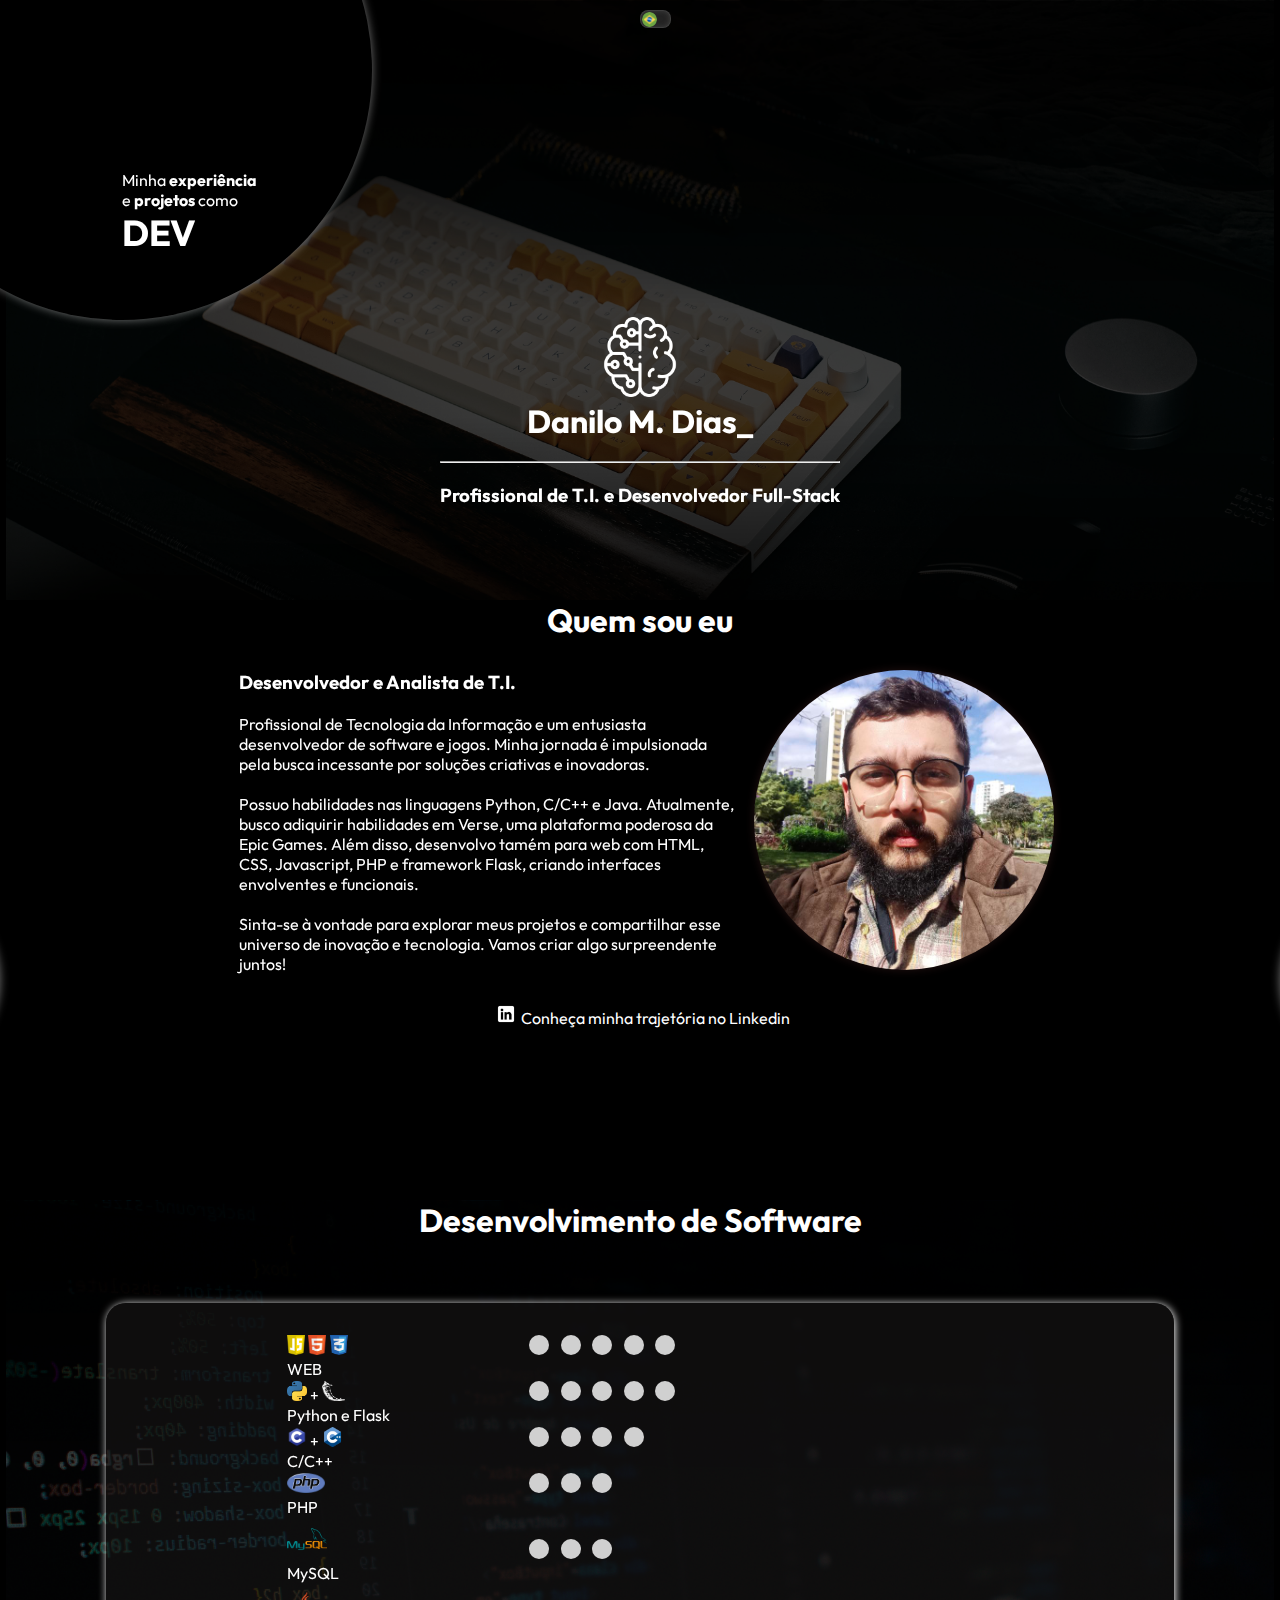
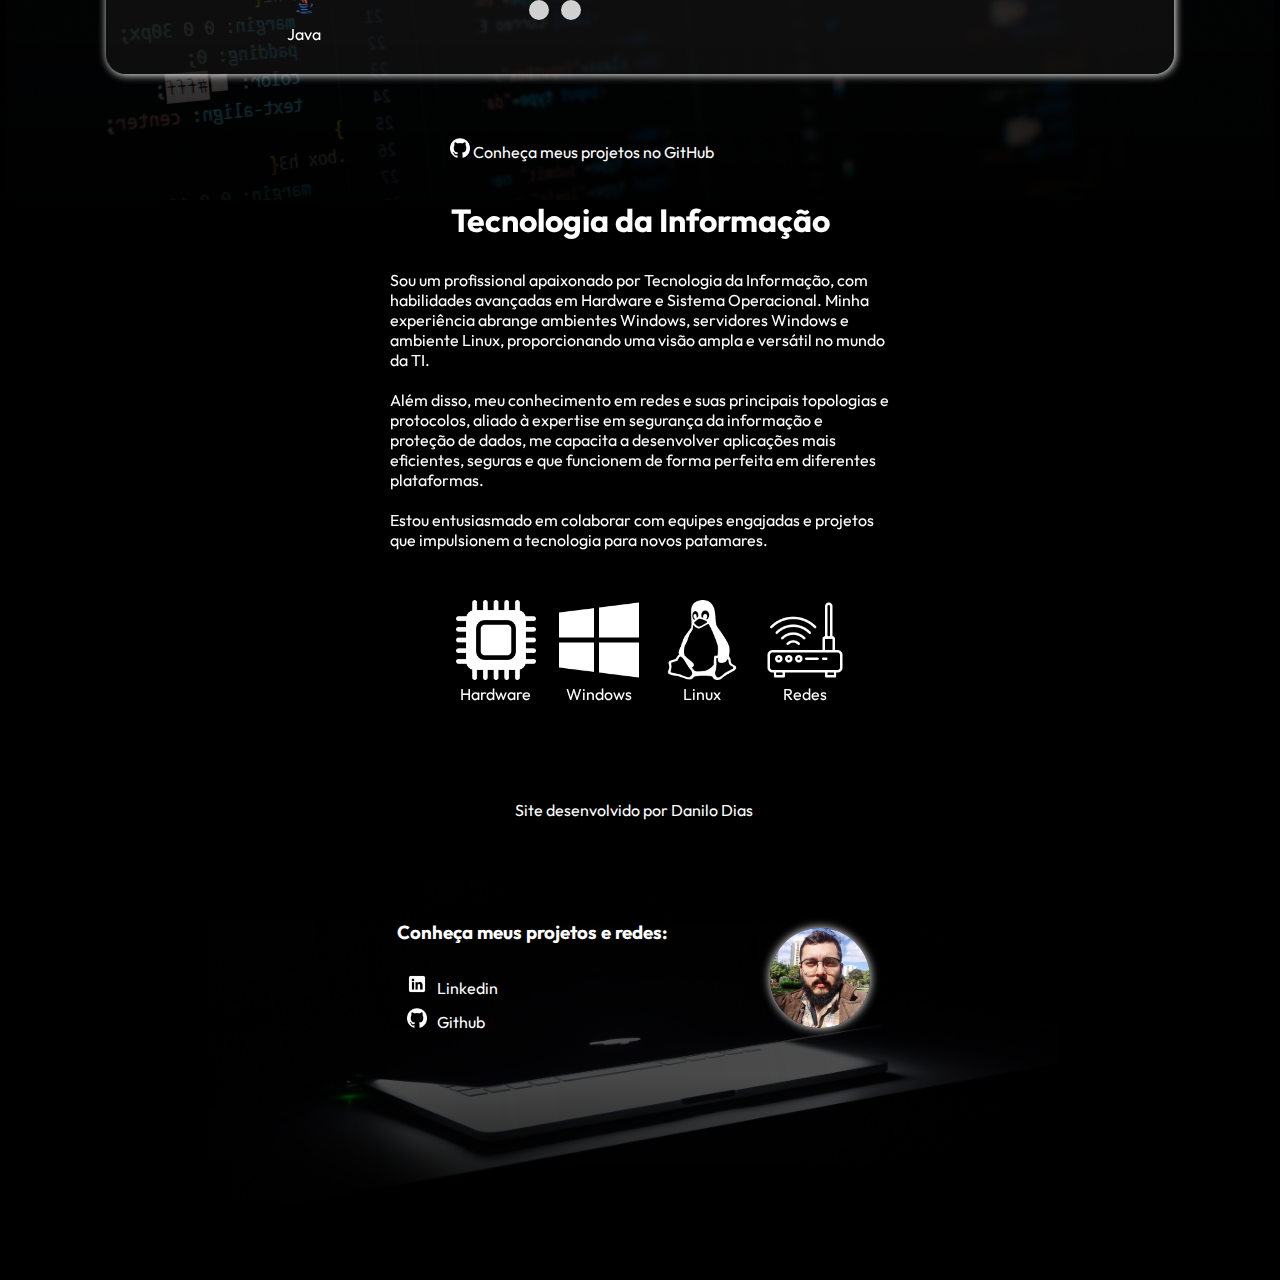
==== index.html @ 43490541 "modificações" ====
<!DOCTYPE html>
<html lang="en">
<head>
    <meta charset="UTF-8">
    <meta name="viewport" content="width=device-width, initial-scale=1.0">
    <link rel="stylesheet" href="assets\style\css.css">
    <link rel="shortcut icon" href="assets/img/brain.png" type="image/x-icon">
    
    <title>Portifólio</title>
</head>
<body>

    <div id="centerWrapper">
        <div id="countrySWrapper">
            <div id="countryBall"><img id="countryIcon" src="assets/img/br.png" alt=""></div>
        </div>
    </div>

    <div id="c01"class="circle">
    
        <div id="circle-text01">
            <p id="p01" class="circleParagraph">Minha <strong>experiência</strong> <br>e <strong>projetos</strong> como </p>
            <h2><a id="centerEnd">DEV</a></h2>
        </div>

    </div>


    <div id="c02"class="circle">

        <div id="circle-text02">
            <p id="p02" class="circleParagraph">Minha <strong>jornada</strong> <br>e <strong>experiência <br> profissional</strong> como </p>
            <h2><a id="centerMiddle">T.I.</a></h2>
       </div>
        

    </div>


    <div id="c03"class="circle">

        <div id="circle-text03">

            <h2><a id="centerSobre">SOBRE</a></h2>
            <p id="p03" class="circleParagraph">Um resumo sobre mim<br>  e minha <strong>vida profissional</strong></p>
       </div>

    </div>


    <div id="c04"class="circle">

        <div id="circle-text04">

            <h2><a id="centerFooter">Contatos</a></h2>

       </div>
    
    </div>



<section id="top" class="light" >


    <div id="inicio">
        <img id="brain-icon" src="./assets/img/brain.png" alt="brain icon">
        <h1>Danilo M. Dias<span class="cursor">_</span></h1>
        <br>
        <hr>
        <br>
        <h3>Profissional de T.I. e Desenvolvedor Full-Stack</h3>
    </div>

</section>


<section id="middle" >
    
    <h1>
        Quem sou eu
    </h1>

    <div id="about" class="description">
        <p>
            <h3>Desenvolvedor e Analista de T.I.</h3>
        <br>
            Profissional de Tecnologia da Informação e um entusiasta desenvolvedor de software e jogos. Minha jornada é impulsionada pela busca incessante por soluções criativas e inovadoras.
            <br>
            <br>
            Possuo habilidades nas linguagens Python, C/C++ e Java. Atualmente, busco adiquirir habilidades em Verse, uma plataforma poderosa da Epic Games. Além disso, desenvolvo tamém para web com HTML, CSS, Javascript, PHP e framework Flask, criando interfaces envolventes e funcionais.
            <br>
            <br>
            Sinta-se à vontade para explorar meus projetos e compartilhar esse universo de inovação e tecnologia. Vamos criar algo surpreendente juntos!
        </p>
    </div>

    <div id="myPicWrapper">
        <div id="myPic">

        </div>
    </div>


    <a href="https://www.linkedin.com/in/danilo-de-medeiros-dias" id="linkedin-link" target="_blank"><img class="linkedin-icon" src="assets/img/linkedin.png" alt="">Conheça minha trajetória no Linkedin</a>

</section>


<section id="end" >

    <h1>
        Desenvolvimento de Software
    </h1>

    <div id="coding-skills">
         
        <div class="coding-skill" >
            <div class="coding-icons">
                <img src="/assets/img/js.png" alt="">
                <img src="/assets/img/html.png" alt="">
                <img src="/assets/img/css.png" alt="">
            </div>
            <div class="levels">
                <div class="ball" ></div>
                <div class="ball" ></div>
                <div class="ball" ></div>
                <div class="ball" ></div>
                <div class="ball" ></div>
            </div>
            <p>WEB</p>
        </div>

        <div class="coding-skill" >
            <div class="coding-icons">
                <img src="/assets/img/python.png" alt=""> +
                <img src="/assets/img/flask.png" alt="">  
            </div>
            <div class="levels">
                <div class="ball" ></div>
                <div class="ball" ></div>
                <div class="ball" ></div>
                <div class="ball" ></div>
                <div class="ball" ></div>
            </div>
            <p>Python e Flask</p>
        </div>

        <div class="coding-skill" >
            <div class="coding-icons">
                <img src="/assets/img/c.png" alt=""> +
                <img src="/assets/img/cpp.png" alt="">
            </div>
            <div class="levels">
                <div class="ball" ></div>
                <div class="ball" ></div>
                <div class="ball" ></div>
                <div class="ball" ></div>
            </div>
            <p>C/C++</p>
        </div>

        <div class="coding-skill" >
            <div class="coding-icons">
                <img src="/assets/img/php.png" alt="">
            </div>
            <div class="levels">
                <div class="ball" ></div>
                <div class="ball" ></div>
                <div class="ball" ></div>
            </div>
            <p>PHP</p>
        </div>

        <div class="coding-skill" >
            <div class="coding-icons">
                <img style="height: 40px; width: 40px;" src="/assets/img/mysql.png" alt="">    
            </div>
            <div class="levels">
                <div class="ball" ></div>
                <div class="ball" ></div>
                <div class="ball" ></div>
            </div>
            <p>MySQL</p>
        </div>
    
        <div class="coding-skill" >
            <div class="coding-icons">
                <img style="height: 35px; width: 35px;" src="/assets/img/java.png" alt="">    
            </div>
            <div class="levels">
                <div class="ball" ></div>
                <div class="ball" ></div>
            </div>
            <p>Java</p>
        </div>

        
    </div>

    <a href="https://www.github.com/diasdan" id="github-link" target="_blank"><img class="git-icon" src="assets/img/github-logo.png" alt=""> Conheça meus projetos no GitHub</a>


</section>



<section id="bottom" >
    
    <h1>
        Tecnologia da Informação
    </h1>

    <div id="ITdescription" class="description">
        <p>
            Sou um profissional apaixonado por Tecnologia da Informação, com habilidades avançadas em Hardware e Sistema Operacional. Minha experiência abrange ambientes Windows, servidores Windows e ambiente Linux, proporcionando uma visão ampla e versátil no mundo da TI.
            <br>
            <br>
            Além disso, meu conhecimento em redes e suas principais topologias e protocolos, aliado à expertise em segurança da informação e proteção de dados, me capacita a desenvolver aplicações mais eficientes, seguras e que funcionem de forma perfeita em diferentes plataformas.
            <br>
            <br>
            Estou entusiasmado em colaborar com equipes engajadas e projetos que impulsionem a tecnologia para novos patamares.
        </p>
        <div id="ITSkills">
            
            <div class="ITIcons">
                <img src="assets/img/chip.png" alt="">
                <p>Hardware</p>
            </div>
            <div class="ITIcons">
                <img src="assets/img/windows.png" alt="">
                <p>Windows </p>
            </div>
            <div class="ITIcons">
                <img src="assets/img/linux.png" alt="">
                <p>Linux</p>
            </div>
            <div id="networking" class="ITIcons">
                <img src="assets/img/wifi-router.png" alt="">
                <p>Redes</p>
            </div>
        </div>

    </div>

    
</section>


<footer id="footer">
        <p>Site desenvolvido por Danilo Dias</p>
        <div id="footerInfo">
        <div id="contatos">
            <h3>Conheça meus projetos e redes:</h3>
            <br>
            <ul>
                <li> <img src="assets/img/linkedin.png" class="linkedin-icon"><a href="https://www.linkedin.com/in/danilo-de-medeiros-dias" target="_blank"> Linkedin</a></li>
                <li> <img src="assets/img/github-logo.png" class="git-icon"><a href="https://www.github.com/diasdan" target="_blank"> Github</a></li>
            </ul>
        </div>
        <div id="finalPic">
        </div>
    </div>

</footer>

    
</body>

<script src="assets/js/script.js" type="text/javascript" ></script>
</html>
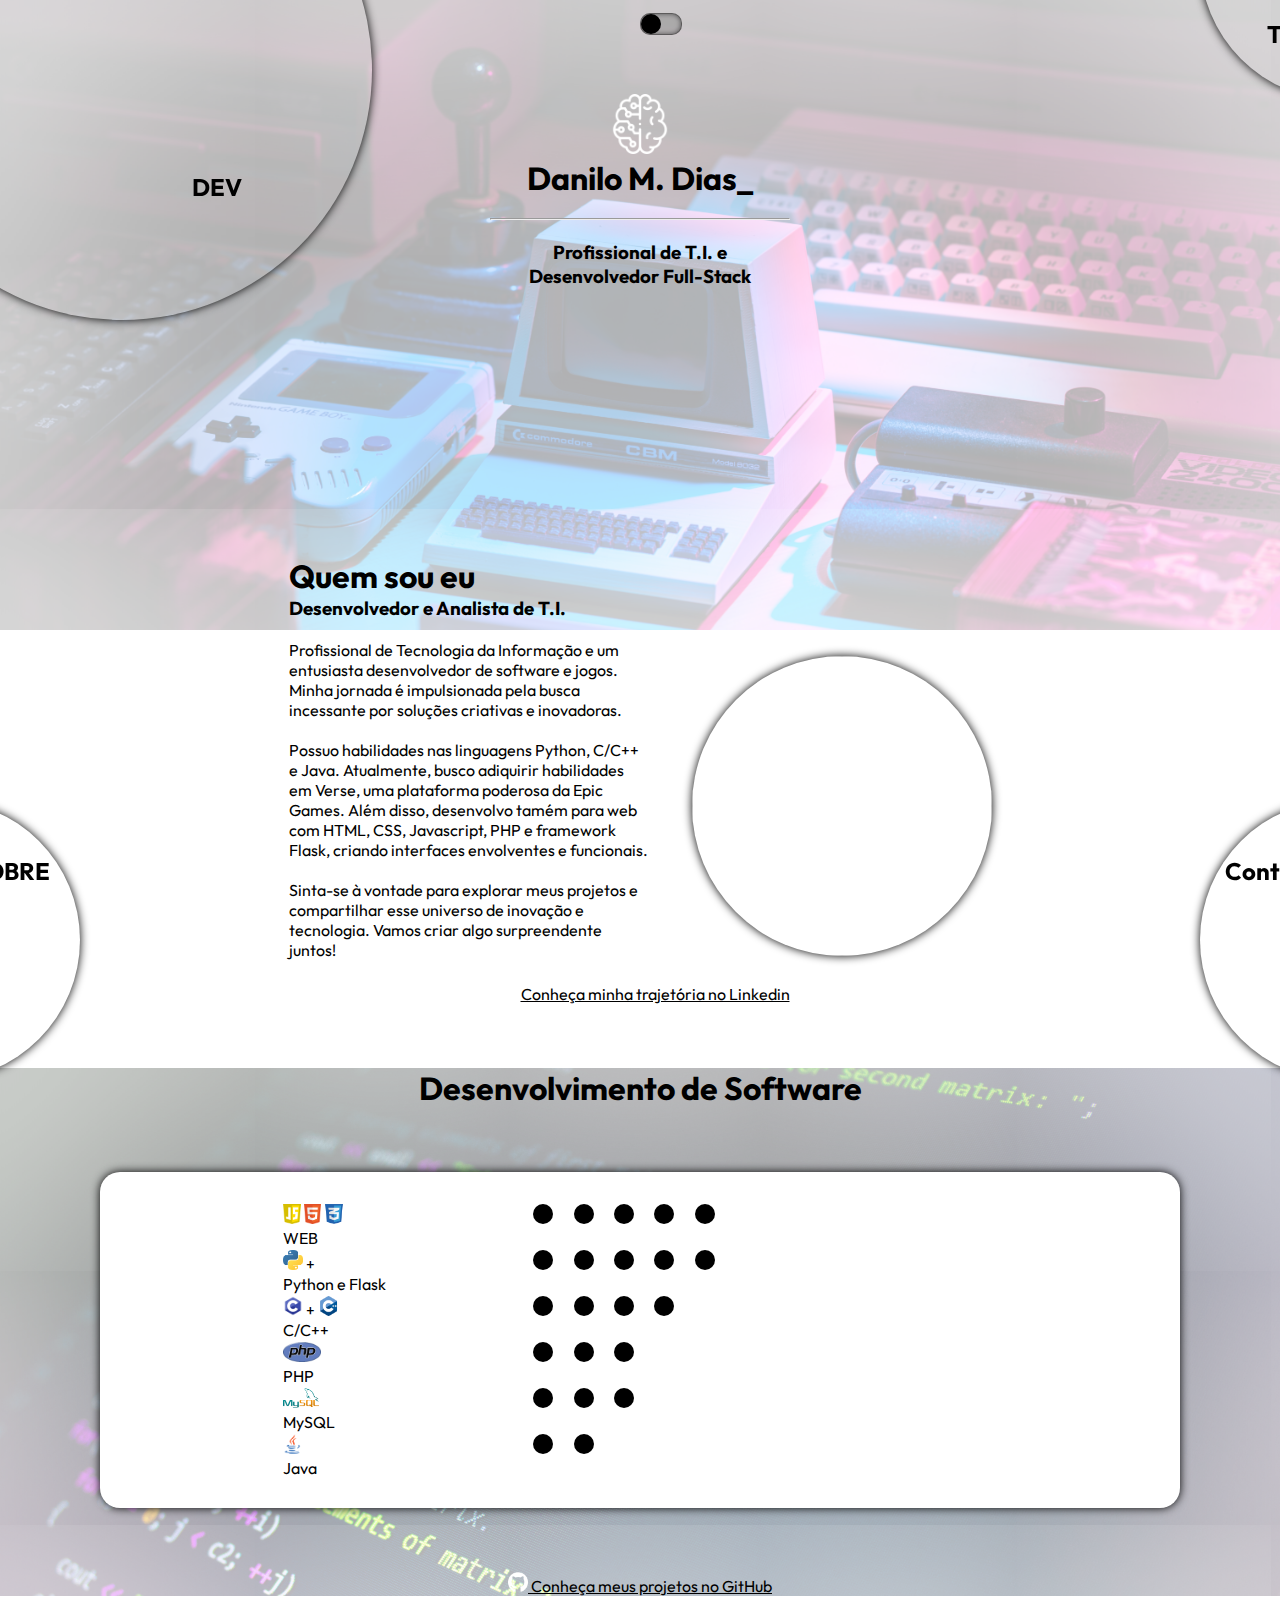
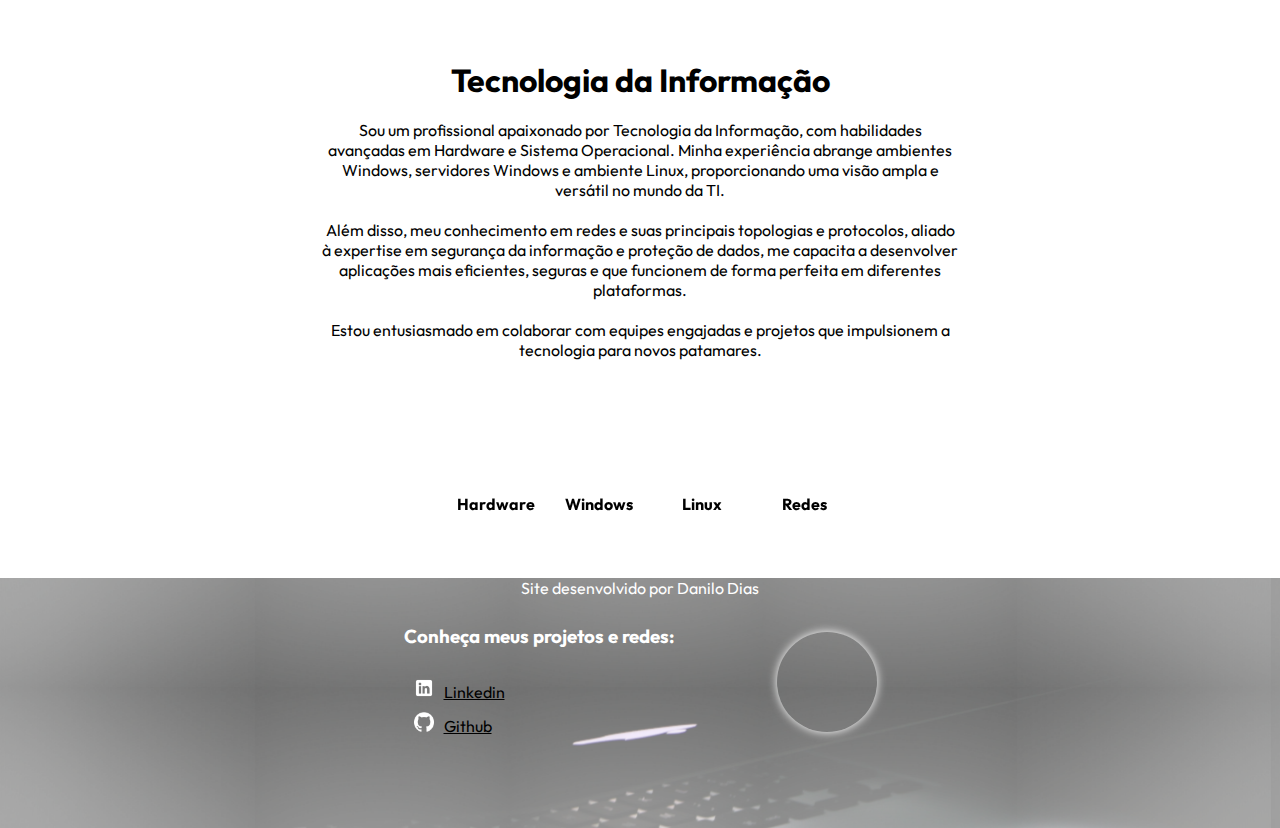
==== commit f79b4106: "Correções" ====
--- a/index.html
+++ b/index.html
@@ -3,269 +3,302 @@
 <head>
     <meta charset="UTF-8">
     <meta name="viewport" content="width=device-width, initial-scale=1.0">
-    <link rel="stylesheet" href="assets\style\css.css">
-    <link rel="shortcut icon" href="assets/img/brain.png" type="image/x-icon">
-    
+    <link rel="stylesheet" href="assets/style/css.css">
     <title>Portifólio</title>
 </head>
 <body>
-
-    <div id="centerWrapper">
-        <div id="countrySWrapper">
-            <div id="countryBall"><img id="countryIcon" src="assets/img/br.png" alt=""></div>
-        </div>
+    
+    <div id="theme_selector_wrapper">
+        <div id="theme_selector" >
+            <div id="theme_circle"></div>
+        </div>
+
+        <div id="menu-wrapper">
+            <div id="tLine" class="menu-line"></div>
+            <div id="mLine" class="menu-line"></div>
+            <div id="bLine" class="menu-line"></div>
+
+        </div>
+<div id="mobile-menu-wrapper">
+    
+            <div id="mobile-menu">
+                <ul>
+                    <li><a id="centerSobre">SOBRE</a></li>
+                    <li><a id="centerEnd">DEV</a></li>
+                    <li><a id="centerMiddle">T.I.</a></li>
+                    <li><a id="centerFooter">Contatos</a></li>
+                </ul>
+    
+</div>
+      
+
+        </div>
+  
+
+        <div id="c01"class="circle">
+    
+            <div id="circle-text01">
+                <p id="p01" class="circleParagraph icons">Minha <strong>experiência</strong> <br>e <strong>projetos</strong> como </p>
+                <h2><a id="centerEnd">DEV</a></h2>
+            </div>
+    
+        </div>
+    
+    
+        <div id="c02"class="circle">
+    
+            <div id="circle-text02">
+                <p id="p02" class="circleParagraph icons">Minha <strong>jornada</strong> <br>e <strong>experiência <br> profissional</strong> como </p>
+                <h2><a id="centerMiddle">T.I.</a></h2>
+           </div>
+            
+    
+        </div>
+    
+    
+        <div id="c03"class="circle">
+    
+            <div id="circle-text03">
+    
+                <h2><a id="centerSobre">SOBRE</a></h2>
+                <p id="p03" class="circleParagraph icons">Um resumo sobre mim<br>  e minha <strong>vida profissional</strong></p>
+           </div>
+    
+        </div>
+    
+    
+        <div id="c04"class="circle">
+    
+            <div id="circle-text04">
+    
+                <h2><a id="centerFooter">Contatos</a></h2>
+    
+           </div>
+        
+        </div>
+    
+
     </div>
 
-    <div id="c01"class="circle">
-    
-        <div id="circle-text01">
-            <p id="p01" class="circleParagraph">Minha <strong>experiência</strong> <br>e <strong>projetos</strong> como </p>
-            <h2><a id="centerEnd">DEV</a></h2>
-        </div>
-
-    </div>
-
-
-    <div id="c02"class="circle">
-
-        <div id="circle-text02">
-            <p id="p02" class="circleParagraph">Minha <strong>jornada</strong> <br>e <strong>experiência <br> profissional</strong> como </p>
-            <h2><a id="centerMiddle">T.I.</a></h2>
-       </div>
+    <div id="backgroundTop" class="backgrounds"></div>
+
+    <section id="header">
+
+        <div id="inicio">
+
+            <div id="inicio-content-wrapper">
+                <img id="brain-icon" class="icons" src="assets/img/brain.png" alt="">
+                <h1> Danilo M. Dias<span class="cursor">_</span></h1>
+                <br>
+                <hr>
+                <br>
+                <h3>Profissional de T.I. e Desenvolvedor Full-Stack</h3>
+            </div>
+
+           
+        </div>
+
+    </section>
+
+    <section id="top" >
+        <div id="top_content" class="content">
+            <h1>
+                Quem sou eu
+            </h1>
         
-
-    </div>
-
-
-    <div id="c03"class="circle">
-
-        <div id="circle-text03">
-
-            <h2><a id="centerSobre">SOBRE</a></h2>
-            <p id="p03" class="circleParagraph">Um resumo sobre mim<br>  e minha <strong>vida profissional</strong></p>
-       </div>
-
-    </div>
-
-
-    <div id="c04"class="circle">
-
-        <div id="circle-text04">
-
-            <h2><a id="centerFooter">Contatos</a></h2>
-
-       </div>
-    
-    </div>
-
-
-
-<section id="top" class="light" >
-
-
-    <div id="inicio">
-        <img id="brain-icon" src="./assets/img/brain.png" alt="brain icon">
-        <h1>Danilo M. Dias<span class="cursor">_</span></h1>
+            <div id="about" class="description">
+                <p>
+                    <h3>Desenvolvedor e Analista de T.I.</h3>
+                <br>
+                    Profissional de Tecnologia da Informação e um entusiasta desenvolvedor de software e jogos. Minha jornada é impulsionada pela busca incessante por soluções criativas e inovadoras.
+                    <br>
+                    <br>
+                    Possuo habilidades nas linguagens Python, C/C++ e Java. Atualmente, busco adiquirir habilidades em Verse, uma plataforma poderosa da Epic Games. Além disso, desenvolvo tamém para web com HTML, CSS, Javascript, PHP e framework Flask, criando interfaces envolventes e funcionais.
+                    <br>
+                    <br>
+                    Sinta-se à vontade para explorar meus projetos e compartilhar esse universo de inovação e tecnologia. Vamos criar algo surpreendente juntos!
+                </p>
+            </div>
+        </div>
+
+        <div id="myPic">
+            <img src="//avatars.githubusercontent.com/u/83825905?s=400&u=0954c997e898441a1854f269dea0ebb0ff358eaf&v=4" alt="">
+        </div>
         <br>
-        <hr>
         <br>
-        <h3>Profissional de T.I. e Desenvolvedor Full-Stack</h3>
-    </div>
-
-</section>
-
-
-<section id="middle" >
-    
-    <h1>
-        Quem sou eu
-    </h1>
-
-    <div id="about" class="description">
-        <p>
-            <h3>Desenvolvedor e Analista de T.I.</h3>
-        <br>
-            Profissional de Tecnologia da Informação e um entusiasta desenvolvedor de software e jogos. Minha jornada é impulsionada pela busca incessante por soluções criativas e inovadoras.
-            <br>
-            <br>
-            Possuo habilidades nas linguagens Python, C/C++ e Java. Atualmente, busco adiquirir habilidades em Verse, uma plataforma poderosa da Epic Games. Além disso, desenvolvo tamém para web com HTML, CSS, Javascript, PHP e framework Flask, criando interfaces envolventes e funcionais.
-            <br>
-            <br>
-            Sinta-se à vontade para explorar meus projetos e compartilhar esse universo de inovação e tecnologia. Vamos criar algo surpreendente juntos!
-        </p>
-    </div>
-
-    <div id="myPicWrapper">
-        <div id="myPic">
-
-        </div>
-    </div>
-
-
-    <a href="https://www.linkedin.com/in/danilo-de-medeiros-dias" id="linkedin-link" target="_blank"><img class="linkedin-icon" src="assets/img/linkedin.png" alt="">Conheça minha trajetória no Linkedin</a>
-
-</section>
-
-
-<section id="end" >
-
-    <h1>
-        Desenvolvimento de Software
-    </h1>
-
-    <div id="coding-skills">
-         
-        <div class="coding-skill" >
-            <div class="coding-icons">
-                <img src="/assets/img/js.png" alt="">
-                <img src="/assets/img/html.png" alt="">
-                <img src="/assets/img/css.png" alt="">
-            </div>
-            <div class="levels">
-                <div class="ball" ></div>
-                <div class="ball" ></div>
-                <div class="ball" ></div>
-                <div class="ball" ></div>
-                <div class="ball" ></div>
-            </div>
-            <p>WEB</p>
-        </div>
-
-        <div class="coding-skill" >
-            <div class="coding-icons">
-                <img src="/assets/img/python.png" alt=""> +
-                <img src="/assets/img/flask.png" alt="">  
-            </div>
-            <div class="levels">
-                <div class="ball" ></div>
-                <div class="ball" ></div>
-                <div class="ball" ></div>
-                <div class="ball" ></div>
-                <div class="ball" ></div>
-            </div>
-            <p>Python e Flask</p>
-        </div>
-
-        <div class="coding-skill" >
-            <div class="coding-icons">
-                <img src="/assets/img/c.png" alt=""> +
-                <img src="/assets/img/cpp.png" alt="">
-            </div>
-            <div class="levels">
-                <div class="ball" ></div>
-                <div class="ball" ></div>
-                <div class="ball" ></div>
-                <div class="ball" ></div>
-            </div>
-            <p>C/C++</p>
-        </div>
-
-        <div class="coding-skill" >
-            <div class="coding-icons">
-                <img src="/assets/img/php.png" alt="">
-            </div>
-            <div class="levels">
-                <div class="ball" ></div>
-                <div class="ball" ></div>
-                <div class="ball" ></div>
-            </div>
-            <p>PHP</p>
-        </div>
-
-        <div class="coding-skill" >
-            <div class="coding-icons">
-                <img style="height: 40px; width: 40px;" src="/assets/img/mysql.png" alt="">    
-            </div>
-            <div class="levels">
-                <div class="ball" ></div>
-                <div class="ball" ></div>
-                <div class="ball" ></div>
-            </div>
-            <p>MySQL</p>
-        </div>
-    
-        <div class="coding-skill" >
-            <div class="coding-icons">
-                <img style="height: 35px; width: 35px;" src="/assets/img/java.png" alt="">    
-            </div>
-            <div class="levels">
-                <div class="ball" ></div>
-                <div class="ball" ></div>
-            </div>
-            <p>Java</p>
-        </div>
-
+
+        <div id="linkedin-link-wrapper">
+            <a href="https://www.linkedin.com/in/danilo-de-medeiros-dias" id="linkedin-link" target="_blank"><img class="linkedin-icon icons" src="assets/img/linkedin.png" alt="">Conheça minha trajetória no Linkedin</a>
+        </div>
+
+  
+    </section>
+
+    <section id="end" >
+
+        <h1>
+            Desenvolvimento de Software
+        </h1>
+
+        <div id="coding-skills" class="content">
+       
+            
+            <div class="coding-skill" >
+                <div class="coding-icons">
+                    <img src="/assets/img/js.png" alt="">
+                    <img src="/assets/img/html.png" alt="">
+                    <img src="/assets/img/css.png" alt="">
+                </div>
+                <div class="levels">
+                    <div class="ball" ></div>
+                    <div class="ball" ></div>
+                    <div class="ball" ></div>
+                    <div class="ball" ></div>
+                    <div class="ball" ></div>
+                </div>
+                <p>WEB</p>
+            </div>
+    
+            <div class="coding-skill" >
+                <div class="coding-icons">
+                    <img src="/assets/img/python.png" alt=""> +
+                    <img src="/assets/img/flask.png" class="icons" alt="">  
+                </div>
+                <div class="levels">
+                    <div class="ball" ></div>
+                    <div class="ball" ></div>
+                    <div class="ball" ></div>
+                    <div class="ball" ></div>
+                    <div class="ball" ></div>
+                </div>
+                <p>Python e Flask</p>
+            </div>
+    
+            <div class="coding-skill" >
+                <div class="coding-icons">
+                    <img src="/assets/img/c.png" alt=""> +
+                    <img src="/assets/img/cpp.png" alt="">
+                </div>
+                <div class="levels">
+                    <div class="ball" ></div>
+                    <div class="ball" ></div>
+                    <div class="ball" ></div>
+                    <div class="ball" ></div>
+                </div>
+                <p>C/C++</p>
+            </div>
+    
+            <div class="coding-skill" >
+                <div class="coding-icons">
+                    <img src="/assets/img/php.png" alt="">
+                </div>
+                <div class="levels">
+                    <div class="ball" ></div>
+                    <div class="ball" ></div>
+                    <div class="ball" ></div>
+                </div>
+                <p>PHP</p>
+            </div>
+    
+            <div class="coding-skill" >
+                <div class="coding-icons">
+                    <img src="/assets/img/mysql.png" alt="">    
+                </div>
+                <div class="levels">
+                    <div class="ball" ></div>
+                    <div class="ball" ></div>
+                    <div class="ball" ></div>
+                </div>
+                <p>MySQL</p>
+            </div>
         
-    </div>
-
-    <a href="https://www.github.com/diasdan" id="github-link" target="_blank"><img class="git-icon" src="assets/img/github-logo.png" alt=""> Conheça meus projetos no GitHub</a>
-
-
-</section>
-
-
-
-<section id="bottom" >
-    
-    <h1>
-        Tecnologia da Informação
-    </h1>
-
-    <div id="ITdescription" class="description">
-        <p>
-            Sou um profissional apaixonado por Tecnologia da Informação, com habilidades avançadas em Hardware e Sistema Operacional. Minha experiência abrange ambientes Windows, servidores Windows e ambiente Linux, proporcionando uma visão ampla e versátil no mundo da TI.
-            <br>
-            <br>
-            Além disso, meu conhecimento em redes e suas principais topologias e protocolos, aliado à expertise em segurança da informação e proteção de dados, me capacita a desenvolver aplicações mais eficientes, seguras e que funcionem de forma perfeita em diferentes plataformas.
-            <br>
-            <br>
-            Estou entusiasmado em colaborar com equipes engajadas e projetos que impulsionem a tecnologia para novos patamares.
-        </p>
-        <div id="ITSkills">
+            <div class="coding-skill" >
+                <div class="coding-icons">
+                    <img src="/assets/img/java.png" alt="">    
+                </div>
+                <div class="levels">
+                    <div class="ball" ></div>
+                    <div class="ball" ></div>
+                </div>
+                <p>Java</p>
+            </div>
+    
             
-            <div class="ITIcons">
-                <img src="assets/img/chip.png" alt="">
-                <p>Hardware</p>
-            </div>
-            <div class="ITIcons">
-                <img src="assets/img/windows.png" alt="">
-                <p>Windows </p>
-            </div>
-            <div class="ITIcons">
-                <img src="assets/img/linux.png" alt="">
-                <p>Linux</p>
-            </div>
-            <div id="networking" class="ITIcons">
-                <img src="assets/img/wifi-router.png" alt="">
-                <p>Redes</p>
-            </div>
-        </div>
-
-    </div>
-
-    
-</section>
-
-
-<footer id="footer">
+        </div>
+        <div id="github-link-wrapper">
+            <a href="https://www.github.com/diasdan" id="github-link" target="_blank"><img class="git-icon icons" src="assets/img/github-logo.png" alt=""> Conheça meus projetos no GitHub</a>
+    
+        </div>
+        
+    
+    </section>
+    
+
+
+    <section id="middle01" >
+        <h1>
+            Tecnologia da Informação
+        </h1>
+    
+        <div id="ITdescription" class="description">
+            <p>
+                <br>
+                Sou um profissional apaixonado por Tecnologia da Informação, com habilidades avançadas em Hardware e Sistema Operacional. Minha experiência abrange ambientes Windows, servidores Windows e ambiente Linux, proporcionando uma visão ampla e versátil no mundo da TI.
+                <br>
+                <br>
+                Além disso, meu conhecimento em redes e suas principais topologias e protocolos, aliado à expertise em segurança da informação e proteção de dados, me capacita a desenvolver aplicações mais eficientes, seguras e que funcionem de forma perfeita em diferentes plataformas.
+                <br>
+                <br>
+                Estou entusiasmado em colaborar com equipes engajadas e projetos que impulsionem a tecnologia para novos patamares.
+            </p>
+            <div id="ITSkills">
+                
+                <div class="ITIcons icons">
+                    <img src="assets/img/chip.png" alt="">
+                    <strong>
+                        <p class="icons">Hardware</p>
+                    </strong>
+                </div>
+                <div class="ITIcons icons">
+                    <img src="assets/img/windows.png" alt="">
+                    <strong>
+                        <p class="icons">Windows </p>
+                    </strong>
+                </div>
+                <div class="ITIcons icons">
+                    <img src="assets/img/linux.png" alt="">
+                    <strong>
+                        <p class="icons">Linux</p>
+                    </strong>
+                </div>
+                <div id="networking" class="ITIcons icons">
+                    <img src="assets/img/wifi-router.png" alt="">
+                    <strong>
+                        <p class="icons">Redes</p>
+                    </strong>
+                </div>
+            </div>
+    
+        </div>
+    </section>
+
+    <footer id="footer" >
         <p>Site desenvolvido por Danilo Dias</p>
         <div id="footerInfo">
         <div id="contatos">
             <h3>Conheça meus projetos e redes:</h3>
             <br>
             <ul>
-                <li> <img src="assets/img/linkedin.png" class="linkedin-icon"><a href="https://www.linkedin.com/in/danilo-de-medeiros-dias" target="_blank"> Linkedin</a></li>
-                <li> <img src="assets/img/github-logo.png" class="git-icon"><a href="https://www.github.com/diasdan" target="_blank"> Github</a></li>
+                <li> <img src="assets/img/linkedin.png" class="linkedin-icon icons"><a href="https://www.linkedin.com/in/danilo-de-medeiros-dias" target="_blank"> Linkedin</a></li>
+                <li> <img src="assets/img/github-logo.png" class="git-icon icons"><a href="https://www.github.com/diasdan" target="_blank"> Github</a></li>
             </ul>
         </div>
         <div id="finalPic">
         </div>
     </div>
 
-</footer>
-
-    
+    </footer>
+
+
 </body>
-
-<script src="assets/js/script.js" type="text/javascript" ></script>
-</html>+<script src="assets/js/js.js" type="text/javascript"></script>--- a/assets/style/css.css
+++ b/assets/style/css.css
@@ -0,0 +1,767 @@
+@charset "utf-8";
+@import url('https://fonts.googleapis.com/css2?family=Outfit:wght@300&display=swap');
+
+
+* {
+    padding: 0;
+    margin: 0;
+    font-family: var(--font01);
+
+}
+
+/* Light Theme */
+:root {
+    --font01: "Outfit";
+    --background-color: #ffffff;
+    --background-color2: #000000;
+    --text-color: #000000;
+    --text-color2: #ffffff;
+    --shadow: 0 0 10px black;
+    --insetShadow: inset 0px 0px 1000px white;
+    
+
+     /*... other variables ... */
+    }
+
+    /* Dark Theme */
+:root.dark {
+    --background-color: #111111;
+    --background-color2: #ffffff;
+    --text-color: #ffffff;
+    --text-color2: #000000;
+    --shadow: 0 0 10px white;
+    --insetShadow: inset 0 -10px 10px #111111;
+     /*... other variables ... */
+    }
+
+body {
+    background-color: var(--background-color);
+    color: var(--text-color);
+}
+
+hr {
+    background-color: var(--background-color2);
+}
+
+#menu-wrapper {
+    display: block;
+    position: absolute;
+    top: 10px;
+    right: 0px;
+    left: 90%;
+}
+
+.icons {
+    filter: invert(0);
+}
+
+.cursor{
+    visibility: visible;
+    animation: cursorTick .6s ease-in infinite;
+    z-index: 5;
+}
+
+a::after {
+    text-decoration: none;
+}
+
+a::before {
+    text-decoration: none;
+}
+
+a{
+    color: var(--text-color);
+}
+
+#mobile-menu-wrapper {
+    text-align: right;
+}
+
+#mobile-menu {
+    display: inline-block;
+    width: 200px;
+    height: 300px;
+    background-color: var(--background-color);
+    border-radius: 5%;
+    box-shadow: var(--shadow);
+
+    text-align: center;
+    display: none;
+    transition: calc(.5s);
+}
+
+#mobile-menu > ul{
+    list-style: none;
+    margin: 20% 0;
+}
+
+#mobile-menu > ul > li {
+    margin-top: 20%;
+}
+
+#mobile-menu > ul > li > a{
+    color: var(--text-color1);
+}
+
+
+@keyframes cursorTick {
+    0%{
+        opacity: 0;
+    }
+    100%{
+        opacity: 100;
+    }
+}
+
+
+/*Desktop*/
+
+@media (max-width: 4000px)  {
+    body > h1 {
+        font-size: 32px;
+        transition: calc(.3s);
+        font-family: var(--font01)
+    }
+
+
+    /*circle open*/
+    div.circle {  
+        font-family: var(--font01);
+        color: white;
+        border-radius: 140px;
+        height:280px;
+        width: 280px;
+        position: fixed;
+        display: block;
+        transition: calc(0.5s); 
+        box-shadow: var(--shadow); 
+        background-color: var(--background-color2);
+        z-index: 1;
+    }
+
+    #c01 > h1 {
+        font-size: 25px;
+        display: block;
+        margin: 95px 60px;
+        padding: 20px; 
+    }
+
+    #c01 {
+        left: -10%;
+        top: -20%;
+        background-color: var(--color01);
+    }
+
+    #c01:hover{
+        border-radius: 250px;
+        height: 500px;
+        width: 500px;
+        transition: calc(0.5s);
+    }
+
+
+    #c02 {
+        right: -10%;
+        top: -20%;
+        background-color: var(--color01);
+        
+    }
+
+    
+    #c02 > h1 {
+        font-size: 25px;
+        display: block;
+        margin: 95px 5px;
+        padding: 20px;
+        transition: calc(.2s);    
+    }
+
+
+    #c02:hover{
+        border-radius: 250px;
+        height: 500px;
+        width: 500px;
+        transition: calc(0.5s);
+    }
+
+    #c03 {
+        left: -10%;
+        bottom: -20%;
+        background-color: var(--color01);
+      
+    }
+    
+    #c03:hover{
+        border-radius: 250px;
+        height: 500px;
+        width: 500px;
+        transition: calc(0.5s);
+    }
+
+    
+    #c04 {
+        right: -10%;
+        bottom: -20%;
+        background-color: var(--color01);
+      
+    }
+
+    #c04:hover{
+        border-radius: 250px;
+        height: 500px;
+        width: 500px;
+        transition: calc(0.5s);
+    }
+ 
+    #circle-text01 {
+        position: relative; 
+        margin-left: 38%; 
+        margin-top: 70%;
+    }
+
+    .circleParagraph {
+        font-size: "1px";
+        visibility: "hidden";
+        transition: calc(.5s);
+    }
+
+    #circle-text02 {
+        position: relative;  
+        margin-right: 40%;
+        margin-top: 70%;
+    }
+
+    #circle-text03 {
+        position: relative; 
+        margin-left: 50%; 
+        margin-top: 20%;
+    }
+
+    #circle-text04 {
+        position: relative; 
+        margin-right: 45%; 
+        margin-top: 20%;
+    }
+
+    /*circle close*/
+
+
+
+ 
+
+    #theme_selector_wrapper {
+        top: 0px;
+        width: 100%;
+        text-align: center;
+        position: absolute;
+    }    
+
+    #theme_selector {
+        position: absolute;
+        margin-top: 1%;
+        display: inline-block;
+        width: 40px;
+        height: 20px;
+        border: solid 1px rgba(0, 0, 0, 0.466);
+        border-radius: 10px;
+        background-color: rgba(128, 128, 128, 0.423);
+        box-shadow: inset 0px 0px 5px rgba(0, 0, 0, 0.531);
+    }
+    
+    #theme_circle {
+        background-color: var(--background-color2);
+        width: 20px;
+        height: 20px;
+        border-radius: 10px;
+        transition: calc(.3s);
+        transform: translateX(0px);
+    }
+
+    #header {
+        text-align: center;
+        height: 300px;
+        width: 100%;
+
+    }
+
+    #backgroundTop {
+        top: 0;
+        background-image: url("/assets/img/wpp01.jpg");
+        width: 100%;
+        height: 70%;
+        background-size: cover;
+        background-repeat: no-repeat;
+        opacity: 0.30;
+        position: absolute;
+        z-index: -1;
+        box-shadow: var(--insetShadow);
+        
+    }
+
+
+    #inicio {
+        margin-top: 5%;
+        width: 300px;
+        display: inline-block;
+    }
+
+    #inicio-content-wrapper {
+        margin-top: 10%;
+    }
+
+    #brain-icon {
+        width: 60px;
+    }
+
+    #top {
+        text-align: center;
+        margin-top: 20%;
+
+    }
+
+    #top > div {
+        text-align: left;
+        display: inline-block;
+    }
+
+    #top_content {
+        width: 400px;
+        height: fit-content; 
+    }
+
+    #about {
+        margin-right: 10%;
+    }
+
+    #myPic > img {
+        width: 300px;
+        height: 300px;
+        border-radius: 150px;
+        box-shadow: var(--shadow);
+    } 
+    
+    #linkedin-link-wrapper {
+        text-align: center;
+        display: block;
+    }
+
+    .linkedin-icon {
+        height: 20px;
+        transition: calc(0.5s);
+        margin: 0 5px;
+    }
+    
+    #linkedin-link {
+        display: inline-block;
+    }
+
+    #end {
+        margin-top: 5%;
+        background-image: url('/assets/img/bgs2.png');
+        background-size: cover;
+        background-repeat: no-repeat;
+        text-align: left;
+        box-shadow: var(--insetShadow);
+    }
+
+    .ball {
+        height: 20px;
+        width: 20px;
+        border-radius: 10px;
+        background-color: var(--background-color2);
+        display: inline-block;
+        margin-left: 2%;
+    }
+
+    .ball:hover {
+        box-shadow: var(--shadow);
+    }
+
+    #end > h1 {
+        text-align: center;
+    }
+
+    #coding-skills {
+        border-radius: 20px;
+        background-color: var(--background-color);
+        padding: 30px;
+        margin: 5% 100px;
+        box-shadow: var(--shadow);
+    }
+
+    .coding-skill {
+        margin-top: 2px;
+        margin-left: 15%; 
+    }
+
+    .coding-icons > img, section > p > img {
+        display: inline-block;
+        height: 20px;
+    }
+
+    .coding-icons{
+        display: inline-block;
+        width: 200px;
+    }
+    
+    .levels {
+        display: inline;
+        margin-left: 30px;
+        width: 200px;
+    }
+
+    .git-icon {
+        height: 20px;
+        transition: calc(0.5s);
+    }
+    #github-link-wrapper {
+        text-align: center; 
+    }
+    
+    #github-link:hover {
+        transition: calc(0.5s);
+    }  
+
+    #middle01 {   
+        margin-top: 5%;
+        text-align: center;
+        color: var(--text-color);
+    }
+
+    #ITdescription {
+        display: inline-block;
+
+        width: 50%;
+    }
+
+    #ITSkills {
+        text-align: center;
+        
+    }
+    
+    .ITIcons {
+        display: inline-block;
+        margin-top: 50px;
+        margin-left: 20px;
+    }
+    
+    .ITIcons > img {
+        height: 80px;
+        width: 80px;
+    }
+
+    footer {
+        margin-top: 5%;
+        z-index: -1;
+        color: white;
+        text-align: center;
+        font-family: var(--font01);
+        background-image: url("../img/bgs4.png");
+        background-position: center;
+        background-repeat: no-repeat;
+        background-size: cover;
+        height: 250px;
+        box-shadow: var(--insetShadow);
+    }
+
+    #footerInfo {
+        margin-top: 2%;
+    }
+    
+    #contatos {
+        display: inline-block;
+        margin-right: 100px;
+        text-align: left;
+    }
+    
+    #contatos > ul > li {
+        list-style: none;
+        margin: 10px;
+    }
+    
+    #contatos > ul > li > img {
+        display: inline-block;
+        text-align: left;
+        margin: 0;
+    }
+    
+    #contatos > ul > li > a {
+        display: inline-block;
+        text-align: left;
+        margin-left: 10px;
+    }
+    
+    
+    #finalPic {
+        display: inline-block;
+        background-image: url("https://avatars.githubusercontent.com/u/83825905?s=400&u=0954c997e898441a1854f269dea0ebb0ff358eaf&v=4");
+        background-size: contain;
+        height: 100px;
+        width: 100px;
+        border-radius: 50px;
+        box-shadow: 0 0 10px white;
+    }
+
+
+}
+
+@media (max-width: 400px)  {
+    body > h1 {
+        font-size: 16px;
+        transition: calc(.3s);
+        text-align: left;
+    }
+
+    div.circle {  
+        display: none;
+    }
+
+    #menu-wrapper {
+        display: block;
+        position: absolute;
+        top: 10px;
+        left: 80%;
+    }
+
+    .menu-line {
+        margin-top: 5px;
+        background-color: var(--background-color2);
+        width: 30px;
+        height: 5px;
+        border-radius: 2px;
+    }
+
+
+    #theme_selector_wrapper {
+        width: 100%;
+        text-align: left;
+        margin: 5%;
+    }    
+
+    #theme_selector {
+        margin-top: 1%;
+        display: inline-block;
+        width: 40px;
+        height: 20px;
+        border: solid 1px rgba(0, 0, 0, 0.466);
+        border-radius: 10px;
+        background-color: rgba(128, 128, 128, 0.423);
+        box-shadow: inset 0px 0px 5px rgba(0, 0, 0, 0.531);
+    }
+    
+    #theme_circle {
+        background-color: var(--background-color2);
+        width: 20px;
+        height: 20px;
+        border-radius: 10px;
+        transition: calc(.3s);
+        transform: translateX(0px);
+    }
+    
+    #header {
+        text-align: center;
+        height: 300px;
+        width: 100%;
+        margin-bottom: 20%;
+
+    }
+
+    #inicio {
+        margin-top: 18%;
+        width: 50%;
+        display: inline-block;
+    }
+   
+    #linkedin-link-wrapper {
+        text-align: center;
+    }
+
+    #backgroundTop {
+        top: 0;
+        background-image: url("/assets/img/wpp01.jpg");
+        width: 100%;
+        height: 70%;
+        background-size: cover;
+        background-repeat: no-repeat;
+        opacity: 0.30;
+        position: absolute;
+        z-index: -1;
+        box-shadow: var(--insetShadow);
+        
+    }
+
+    #top {
+        margin-top: 30%; 
+    }
+
+    #top > .content {
+        width: 80%;
+    }
+
+    #myPic > img {
+        margin-top: 10%;
+        width: 200px;
+        height: 200px;
+        border-radius: 100px;
+        box-shadow: var(--shadow);
+    } 
+
+    #github-link-wrapper {
+        text-align: center; 
+    }
+
+        
+    #end {
+        margin-top: 10%;
+        background-image: url('/assets/img/bgs2.png');
+        background-size: cover;
+        background-repeat: no-repeat;
+        text-align: center;
+        box-shadow: var(--insetShadow);
+    }
+
+    .ball {
+        height:10px;
+        width: 10px;
+        border-radius: 2.5px;
+        background-color: var(--background-color2);
+        display: inline-block;
+
+    }
+
+    .ball:hover {
+        box-shadow: var(--shadow);
+    }
+
+    h1 {
+        text-align: center;
+        font-size: 20px;
+        margin-bottom: 5%;
+    }
+
+    
+    h3, h2 {
+        font-size: 16px;
+    }
+
+    #coding-skills {
+        text-align: center;
+        border-radius: 20px;
+        background-color: var(--background-color);
+        
+  
+        box-shadow: var(--shadow);
+    }
+
+    #coding-skills.content {
+        width: 60%;
+        margin: 10%;
+    }
+
+    .coding-skill {
+        display: block; 
+        margin: 0; 
+    }
+
+    .coding-icons{
+        display: inline-block;
+        width: 100px;
+        margin: 0px;
+    }
+
+    .levels {
+        display: inline;
+        margin-left: 0px;
+        width: 200px;
+    }
+
+    #middle01 {   
+        margin-top: 5%;
+        text-align: center;
+        color: var(--text-color);
+    }
+
+    #ITdescription {
+        display: inline-block;
+
+        width: 50%;
+    }
+
+    #ITSkills {
+        text-align: center;
+        
+    }
+    
+    .ITIcons {
+        display: inline-block;
+        margin-top: 30px;
+        margin-left: 20px;
+    }
+    
+    .ITIcons > img {
+        height: 50px;
+        width: 50px;
+    }
+
+    footer {
+        margin-top: 5%;
+        z-index: -1;
+        color: var(--text-color);
+        text-align: center;
+        font-family: var(--font01);
+        background-image: url("../img/bgs4.png");
+        background-position: center;
+        background-repeat: no-repeat;
+        background-size: cover;
+        height: fit-content;
+        box-shadow: var(--insetShadow);
+    }
+
+    #footerInfo {
+        margin-top: 2%;
+        display: inline-block;
+    }
+
+    #contatos {
+        display: inline-block;
+        text-align: center;
+        margin: 0;
+    }
+    
+    #contatos > ul > li {
+        list-style: none;
+        margin: 10px;
+    }
+    
+    #contatos > ul > li > img {
+        display: inline-block;
+        text-align: left;
+ 
+    }
+    
+    #contatos > ul > li > a {
+        display: inline-block;
+        text-align: left;
+        margin-left: 10px;
+    }
+    
+    #finalPic {
+        display: inline-block;
+        background-image: url("https://avatars.githubusercontent.com/u/83825905?s=400&u=0954c997e898441a1854f269dea0ebb0ff358eaf&v=4");
+        background-size: contain;
+        height: 100px;
+        width: 100px;
+        border-radius: 50px;
+        box-shadow: var(--shadow);
+    }
+
+
+}
+
+
+
+/*Coding Skills*/
+
+
+
+
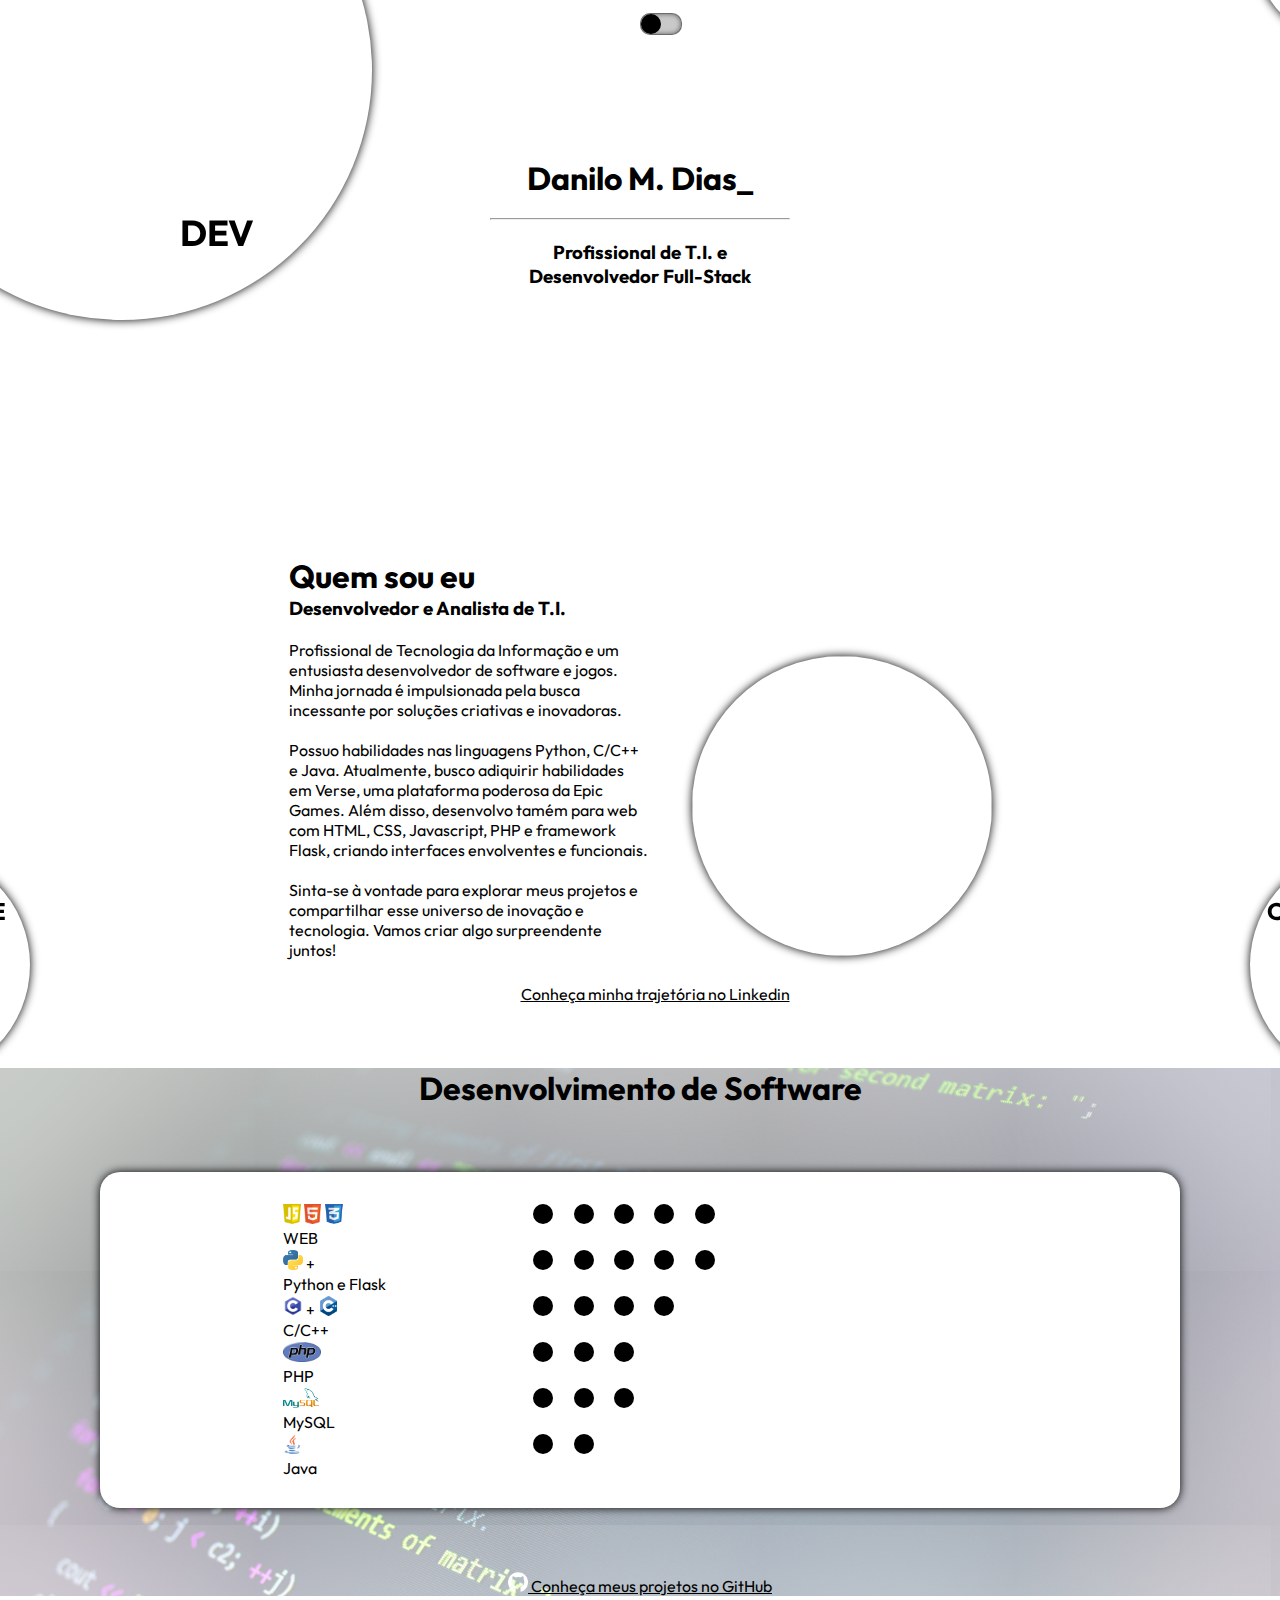
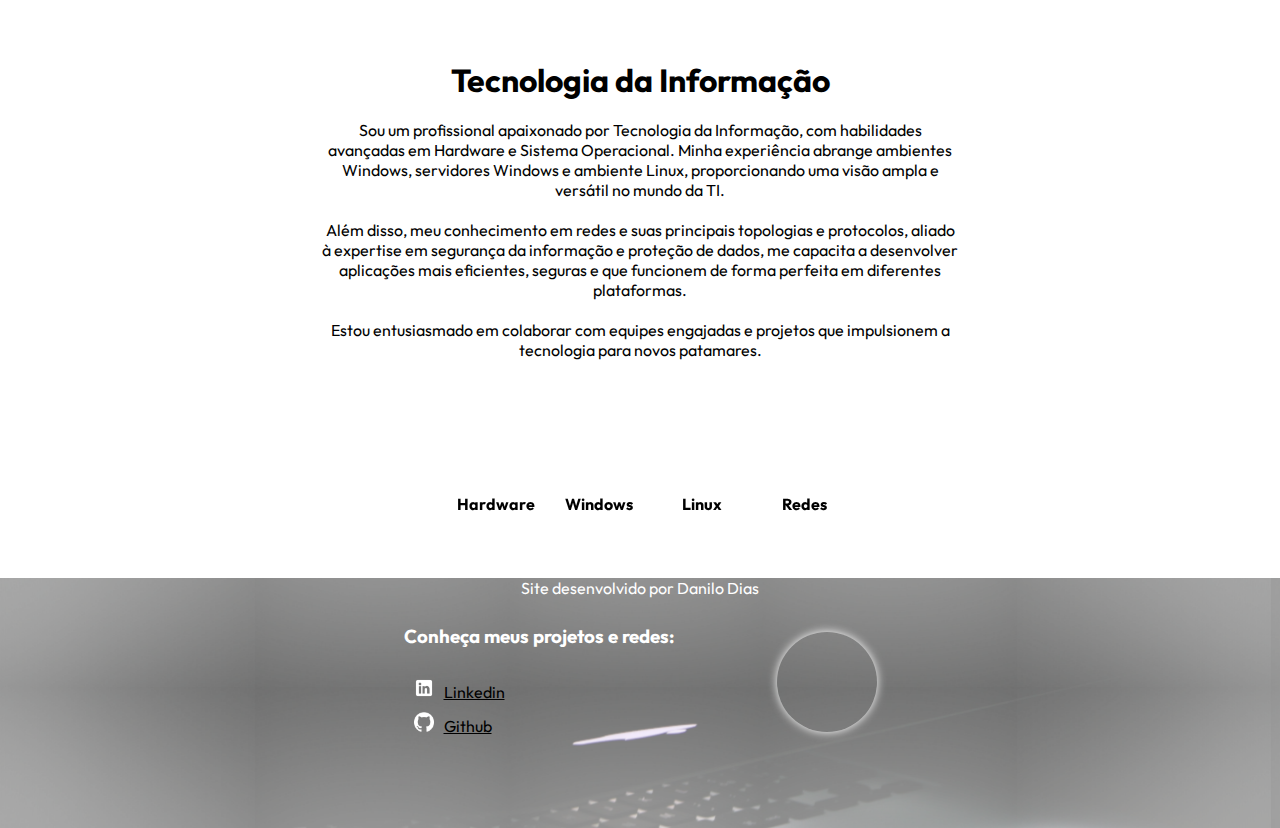
==== commit 8cee0622: "Fix img & javascript" ====
--- a/index.html
+++ b/index.html
@@ -23,10 +23,10 @@
     
             <div id="mobile-menu">
                 <ul>
-                    <li><a id="centerSobre">SOBRE</a></li>
-                    <li><a id="centerEnd">DEV</a></li>
-                    <li><a id="centerMiddle">T.I.</a></li>
-                    <li><a id="centerFooter">Contatos</a></li>
+                    <li><a id="centerSobreMob">SOBRE</a></li>
+                    <li><a id="centerEndMob">DEV</a></li>
+                    <li><a id="centerMiddleMob">T.I.</a></li>
+                    <li><a id="centerFooterMob">Contatos</a></li>
                 </ul>
     
 </div>
@@ -145,9 +145,9 @@
             
             <div class="coding-skill" >
                 <div class="coding-icons">
-                    <img src="/assets/img/js.png" alt="">
-                    <img src="/assets/img/html.png" alt="">
-                    <img src="/assets/img/css.png" alt="">
+                    <img src="assets/img/js.png" alt="">
+                    <img src="assets/img/html.png" alt="">
+                    <img src="assets/img/css.png" alt="">
                 </div>
                 <div class="levels">
                     <div class="ball" ></div>
@@ -161,8 +161,8 @@
     
             <div class="coding-skill" >
                 <div class="coding-icons">
-                    <img src="/assets/img/python.png" alt=""> +
-                    <img src="/assets/img/flask.png" class="icons" alt="">  
+                    <img src="assets/img/python.png" alt=""> +
+                    <img src="assets/img/flask.png" class="icons" alt="">  
                 </div>
                 <div class="levels">
                     <div class="ball" ></div>
@@ -176,8 +176,8 @@
     
             <div class="coding-skill" >
                 <div class="coding-icons">
-                    <img src="/assets/img/c.png" alt=""> +
-                    <img src="/assets/img/cpp.png" alt="">
+                    <img src="assets/img/c.png" alt=""> +
+                    <img src="assets/img/cpp.png" alt="">
                 </div>
                 <div class="levels">
                     <div class="ball" ></div>
@@ -190,7 +190,7 @@
     
             <div class="coding-skill" >
                 <div class="coding-icons">
-                    <img src="/assets/img/php.png" alt="">
+                    <img src="assets/img/php.png" alt="">
                 </div>
                 <div class="levels">
                     <div class="ball" ></div>
@@ -202,7 +202,7 @@
     
             <div class="coding-skill" >
                 <div class="coding-icons">
-                    <img src="/assets/img/mysql.png" alt="">    
+                    <img src="assets/img/mysql.png" alt="">    
                 </div>
                 <div class="levels">
                     <div class="ball" ></div>
@@ -214,7 +214,7 @@
         
             <div class="coding-skill" >
                 <div class="coding-icons">
-                    <img src="/assets/img/java.png" alt="">    
+                    <img src="assets/img/java.png" alt="">    
                 </div>
                 <div class="levels">
                     <div class="ball" ></div>
--- a/assets/style/css.css
+++ b/assets/style/css.css
@@ -129,8 +129,8 @@
         font-family: var(--font01);
         color: white;
         border-radius: 140px;
-        height:280px;
-        width: 280px;
+        height:230px;
+        width: 230px;
         position: fixed;
         display: block;
         transition: calc(0.5s); 
@@ -233,21 +233,17 @@
 
     #circle-text03 {
         position: relative; 
-        margin-left: 50%; 
+        margin-left: 45%; 
         margin-top: 20%;
     }
 
     #circle-text04 {
         position: relative; 
-        margin-right: 45%; 
+        margin-right: 40%; 
         margin-top: 20%;
     }
 
     /*circle close*/
-
-
-
- 
 
     #theme_selector_wrapper {
         top: 0px;
@@ -286,7 +282,7 @@
 
     #backgroundTop {
         top: 0;
-        background-image: url("/assets/img/wpp01.jpg");
+        background-image: url("../img/bgs1.png");
         width: 100%;
         height: 70%;
         background-size: cover;
@@ -357,7 +353,7 @@
 
     #end {
         margin-top: 5%;
-        background-image: url('/assets/img/bgs2.png');
+        background-image: url('../img/bgs2.png');
         background-size: cover;
         background-repeat: no-repeat;
         text-align: left;
@@ -456,7 +452,7 @@
         color: white;
         text-align: center;
         font-family: var(--font01);
-        background-image: url("../img/bgs4.png");
+        background-image: url("../img/bgs3.png");
         background-position: center;
         background-repeat: no-repeat;
         background-size: cover;
@@ -505,7 +501,7 @@
 
 }
 
-@media (max-width: 400px)  {
+@media (max-width: 640px)  {
     body > h1 {
         font-size: 16px;
         transition: calc(.3s);
@@ -578,7 +574,7 @@
 
     #backgroundTop {
         top: 0;
-        background-image: url("/assets/img/wpp01.jpg");
+        background-image: url("../img/bgs1.png");
         width: 100%;
         height: 70%;
         background-size: cover;
@@ -613,7 +609,7 @@
         
     #end {
         margin-top: 10%;
-        background-image: url('/assets/img/bgs2.png');
+        background-image: url('../img/bgs2.png');
         background-size: cover;
         background-repeat: no-repeat;
         text-align: center;
@@ -709,7 +705,7 @@
         color: var(--text-color);
         text-align: center;
         font-family: var(--font01);
-        background-image: url("../img/bgs4.png");
+        background-image: url("../img/bgs3.png");
         background-position: center;
         background-repeat: no-repeat;
         background-size: cover;
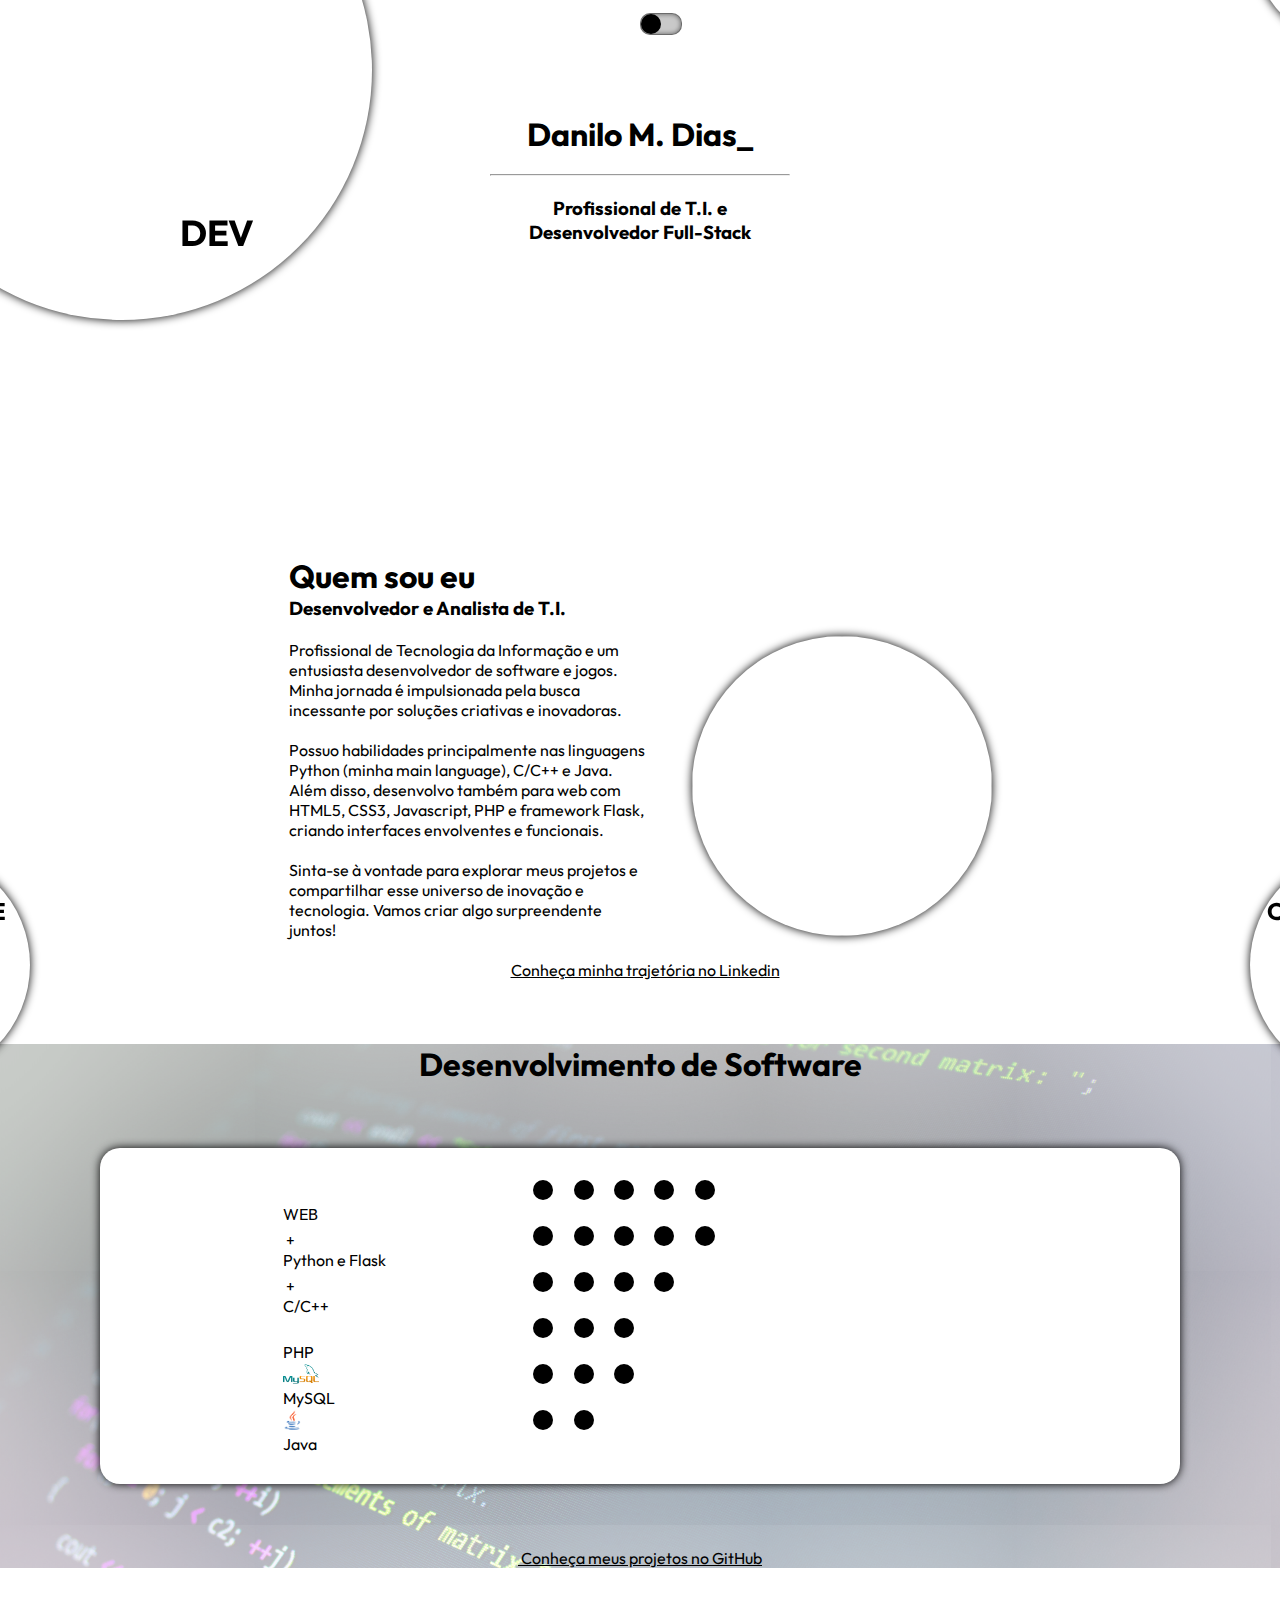
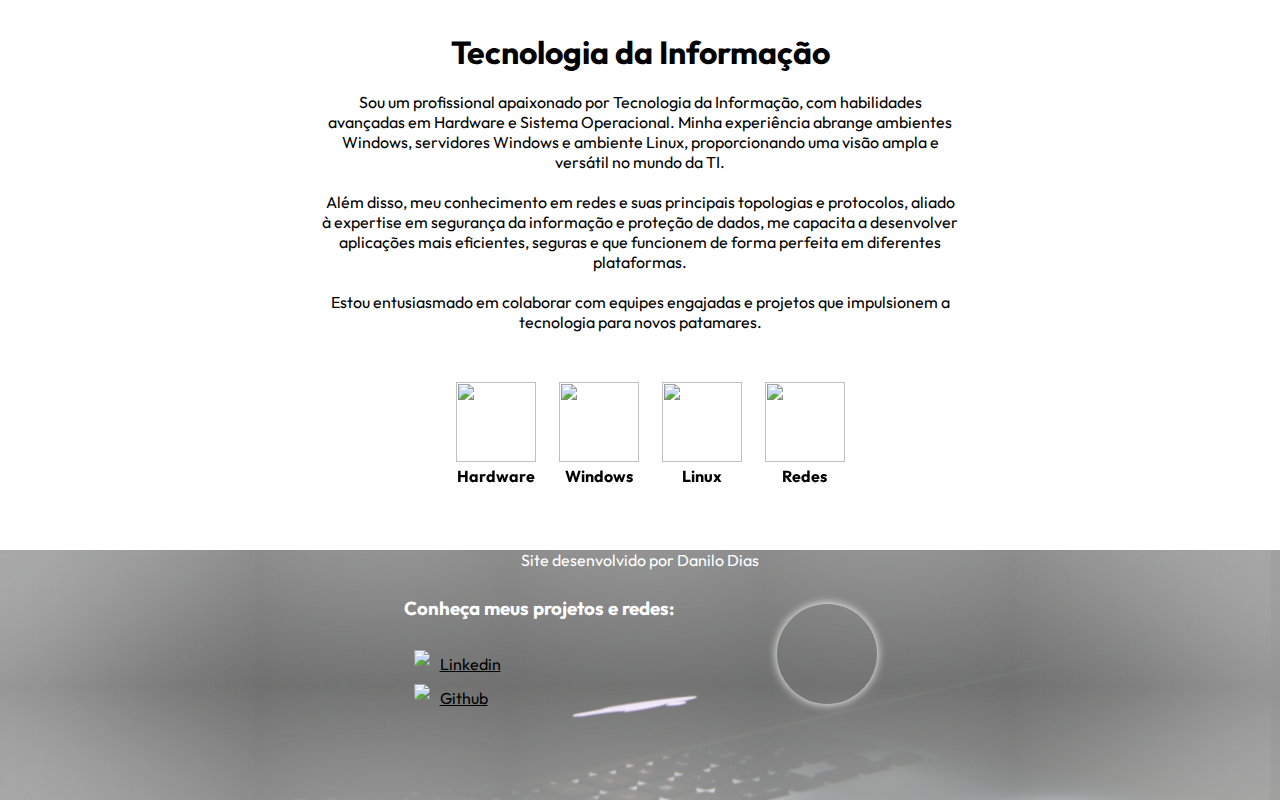
==== commit 38d48c20: "Correções" ====
--- a/index.html
+++ b/index.html
@@ -4,6 +4,7 @@
     <meta charset="UTF-8">
     <meta name="viewport" content="width=device-width, initial-scale=1.0">
     <link rel="stylesheet" href="assets/style/css.css">
+    <link rel="shortcut icon" href="assets/img/favicon.ico" type="image/x-icon">
     <title>Portifólio</title>
 </head>
 <body>
@@ -113,7 +114,7 @@
                     Profissional de Tecnologia da Informação e um entusiasta desenvolvedor de software e jogos. Minha jornada é impulsionada pela busca incessante por soluções criativas e inovadoras.
                     <br>
                     <br>
-                    Possuo habilidades nas linguagens Python, C/C++ e Java. Atualmente, busco adiquirir habilidades em Verse, uma plataforma poderosa da Epic Games. Além disso, desenvolvo tamém para web com HTML, CSS, Javascript, PHP e framework Flask, criando interfaces envolventes e funcionais.
+                    Possuo habilidades principalmente nas linguagens Python (minha main language), C/C++ e Java. Além disso, desenvolvo também para web com HTML5, CSS3, Javascript, PHP e framework Flask, criando interfaces envolventes e funcionais.
                     <br>
                     <br>
                     Sinta-se à vontade para explorar meus projetos e compartilhar esse universo de inovação e tecnologia. Vamos criar algo surpreendente juntos!
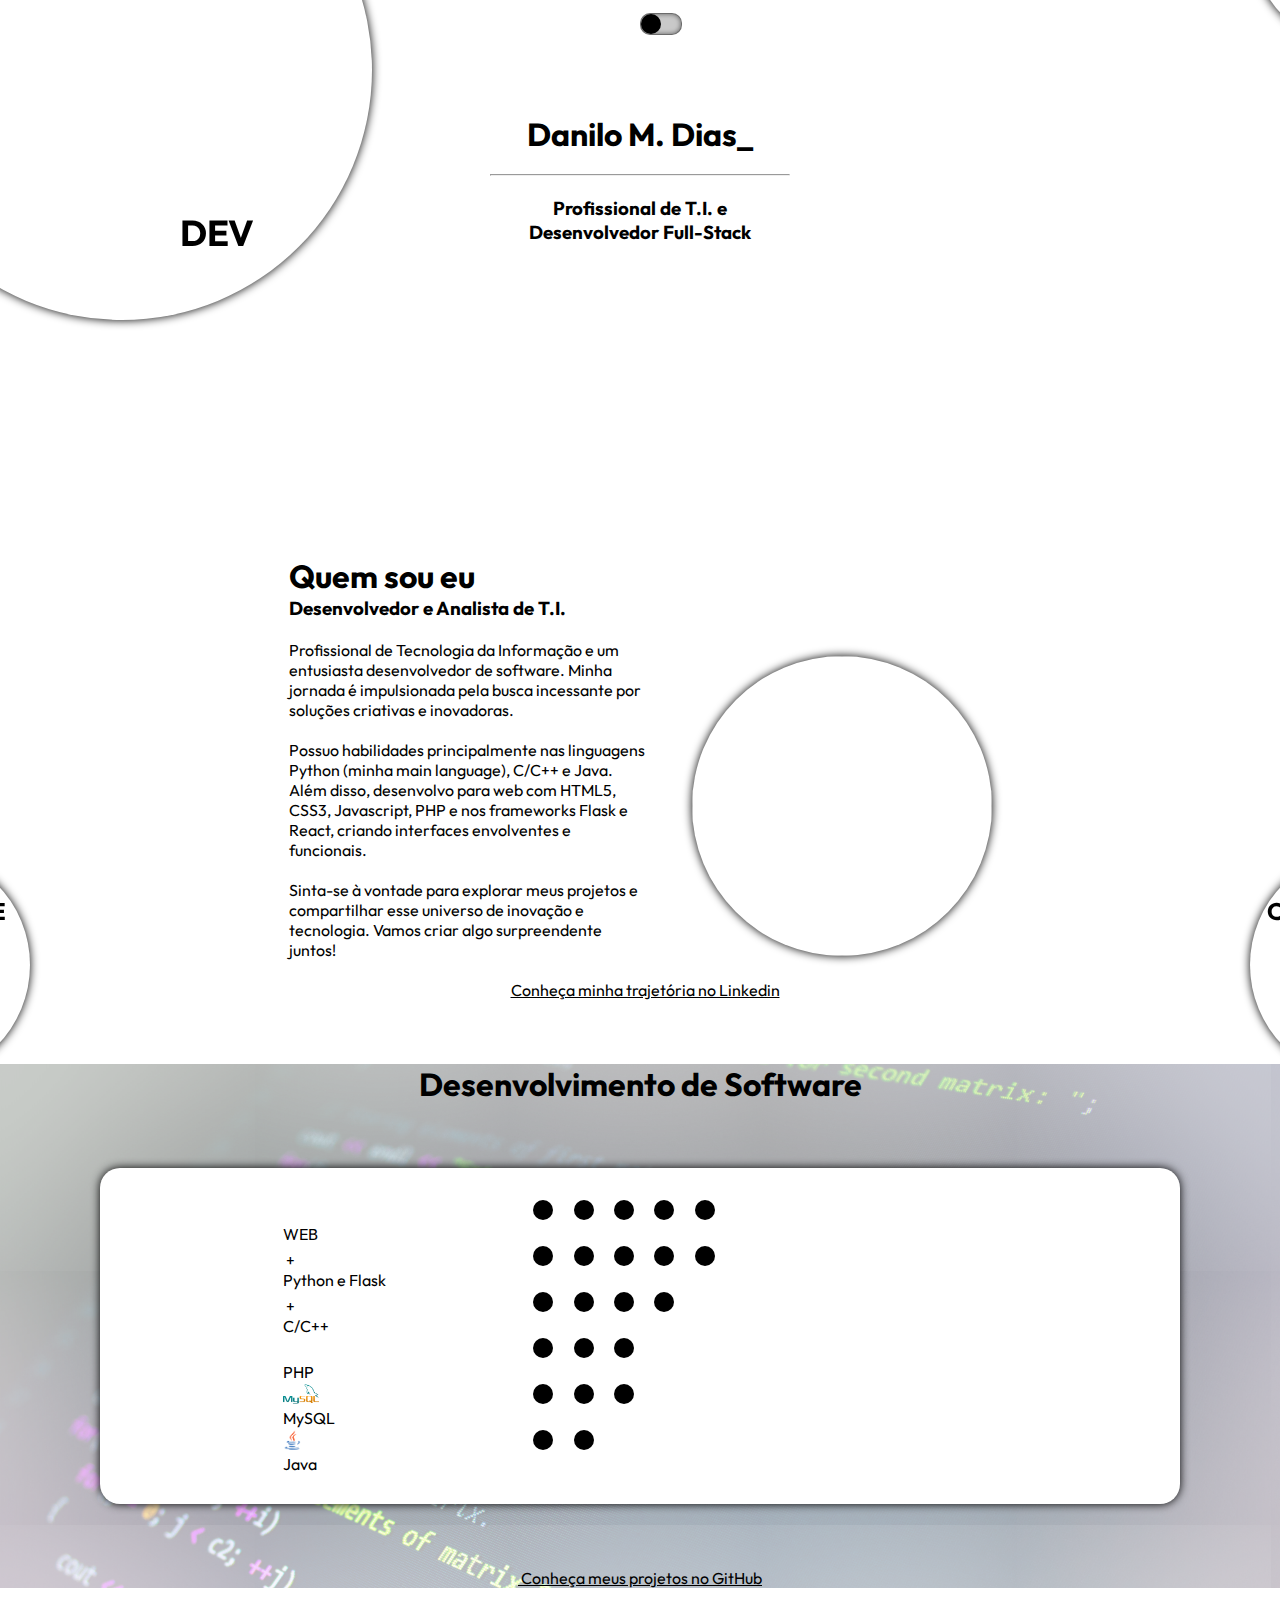
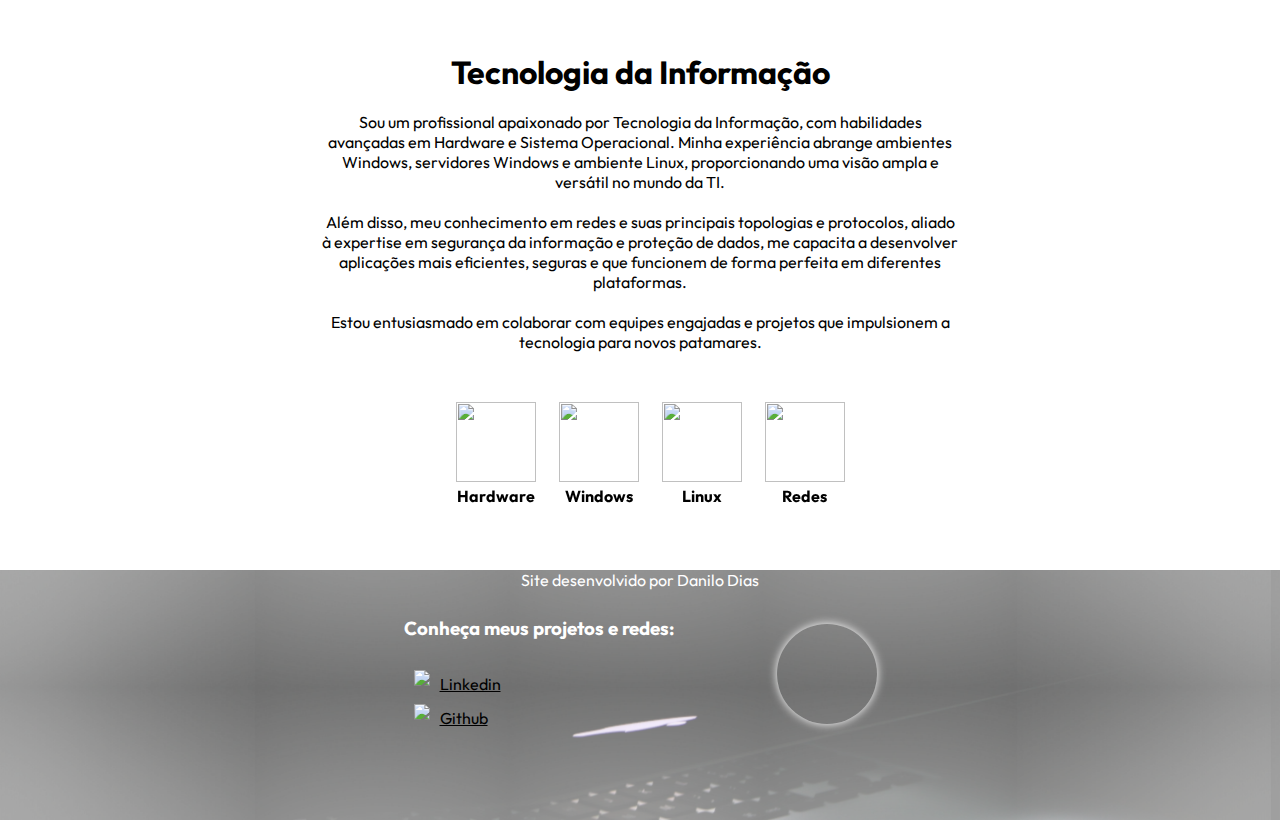
==== commit 64218721: "Update index" ====
--- a/index.html
+++ b/index.html
@@ -111,10 +111,10 @@
                 <p>
                     <h3>Desenvolvedor e Analista de T.I.</h3>
                 <br>
-                    Profissional de Tecnologia da Informação e um entusiasta desenvolvedor de software e jogos. Minha jornada é impulsionada pela busca incessante por soluções criativas e inovadoras.
+                    Profissional de Tecnologia da Informação e um entusiasta desenvolvedor de software. Minha jornada é impulsionada pela busca incessante por soluções criativas e inovadoras.
                     <br>
                     <br>
-                    Possuo habilidades principalmente nas linguagens Python (minha main language), C/C++ e Java. Além disso, desenvolvo também para web com HTML5, CSS3, Javascript, PHP e framework Flask, criando interfaces envolventes e funcionais.
+                    Possuo habilidades principalmente nas linguagens Python (minha main language), C/C++ e Java. Além disso, desenvolvo para web com HTML5, CSS3, Javascript, PHP e nos frameworks Flask e React, criando interfaces envolventes e funcionais.
                     <br>
                     <br>
                     Sinta-se à vontade para explorar meus projetos e compartilhar esse universo de inovação e tecnologia. Vamos criar algo surpreendente juntos!
